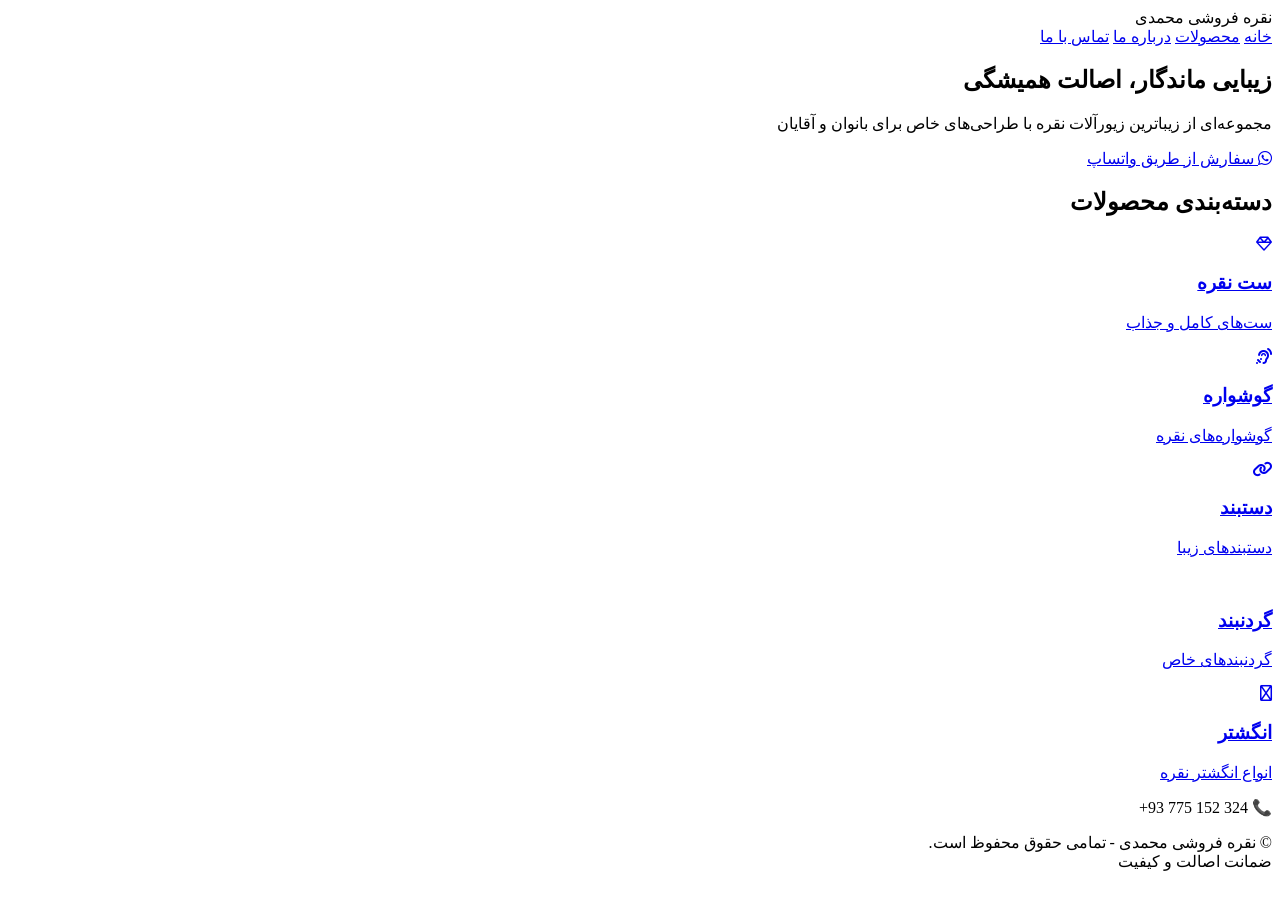
==== index.html @ ecaabd17 "Add files via upload" ====
<!DOCTYPE html>
<html lang="fa" dir="rtl">

<head>
    <meta charset="UTF-8">
    <meta name="viewport" content="width=device-width, initial-scale=1.0">

    <title>نقره فروشی محمدی</title>

    <link rel="stylesheet" href="css/style.css">

    <link href="https://fonts.googleapis.com/css2?family=Vazirmatn:wght@300;400;500;700;800&display=swap" rel="stylesheet">

    <link rel="stylesheet"
        href="https://cdnjs.cloudflare.com/ajax/libs/font-awesome/6.6.0/css/all.min.css">
</head>

<body>

<header>

    <div class="logo">
        نقره فروشی محمدی
    </div>

    <nav>

        <a href="index.html" class="active">خانه</a>

        <a href="products.html">محصولات</a>

        <a href="about.html">درباره ما</a>

        <a href="contact.html">تماس با ما</a>

    </nav>

</header>


<section class="hero">

<div class="overlay"></div>

<div class="hero-content">

<h1>زیبایی ماندگار، اصالت همیشگی</h1>

<p>
مجموعه‌ای از زیباترین زیورآلات نقره با طراحی‌های خاص برای بانوان و آقایان
</p>

<a href="https://wa.me/93775152324" class="btn">
<i class="fab fa-whatsapp"></i>
سفارش از طریق واتساپ
</a>

</div>

</section>

<section class="categories">

<h2>دسته‌بندی محصولات</h2>

<div class="category-grid">

<a href="products.html#sets" class="card">
    <i class="fa-regular fa-gem"></i>
    <h3>ست نقره</h3>
    <p>ست‌های کامل و جذاب</p>
</a>

<a href="products.html#earrings" class="card">
    <i class="fa-solid fa-ear-listen"></i>
    <h3>گوشواره</h3>
    <p>گوشواره‌های نقره</p>
</a>

<a href="products.html#bracelets" class="card">
    <i class="fa-solid fa-link"></i>
    <h3>دستبند</h3>
    <p>دستبندهای زیبا</p>
</a>

<a href="products.html#necklaces" class="card">
    <i class="fa-solid fa-necklace"></i>
    <h3>گردنبند</h3>
    <p>گردنبندهای خاص</p>
</a>

<a href="products.html#rings" class="card">
    <i class="fa-regular fa-ring"></i>
    <h3>انگشتر</h3>
    <p>انواع انگشتر نقره</p>
</a>

</div>

</section>


<footer>

<p>📞 <span dir="ltr">+93 775 152 324</span></p>

<div>
© نقره فروشی محمدی - تمامی حقوق محفوظ است.
</div>

<div>
ضمانت اصالت و کیفیت
</div>

</footer>

<script src="js/script.js"></script>

</body>

</html>
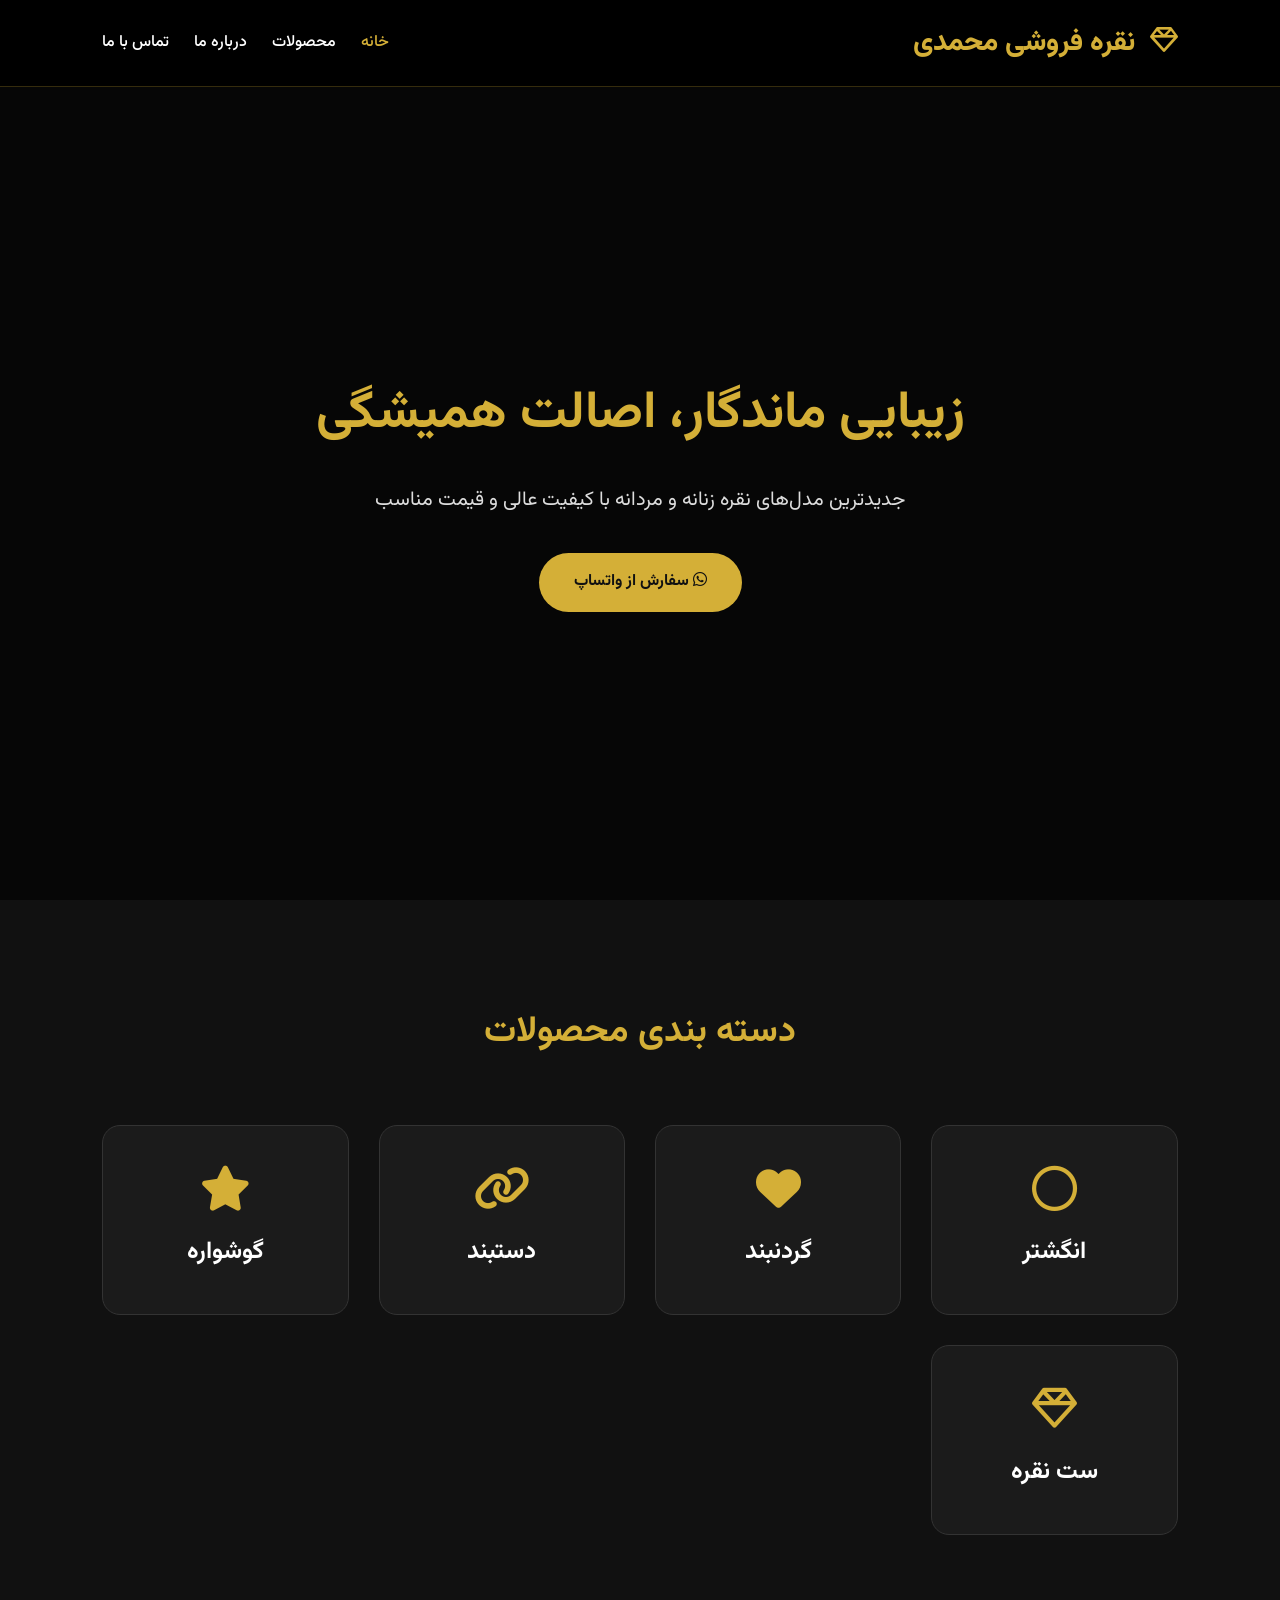
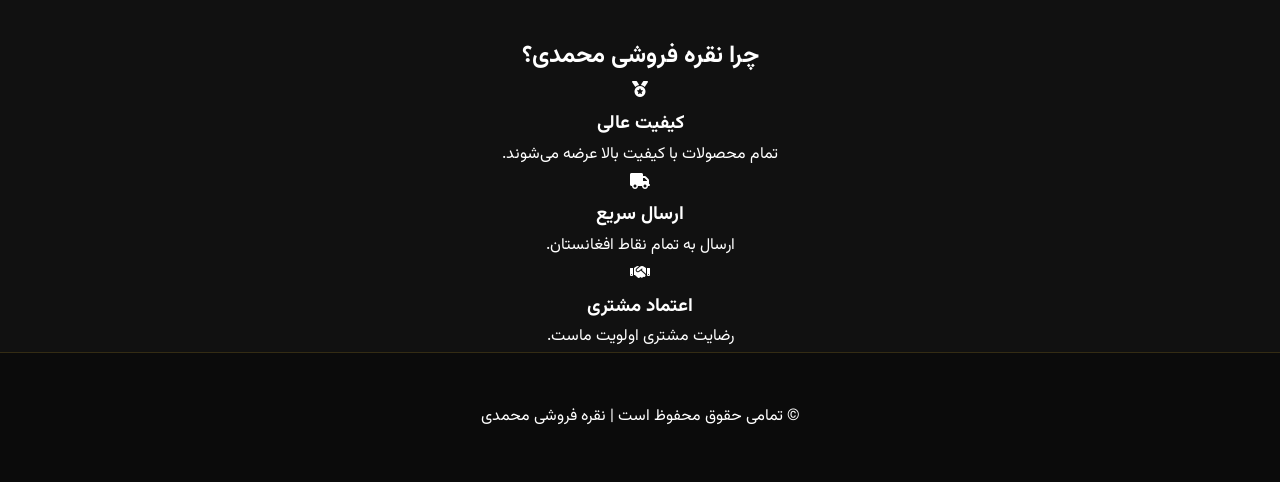
==== commit a9d1937f: "Add files via upload" ====
--- a/index.html
+++ b/index.html
@@ -2,41 +2,42 @@
 <html lang="fa" dir="rtl">
 
 <head>
-    <meta charset="UTF-8">
-    <meta name="viewport" content="width=device-width, initial-scale=1.0">
+<meta charset="UTF-8">
+<meta name="viewport" content="width=device-width, initial-scale=1.0">
 
-    <title>نقره فروشی محمدی</title>
+<title>نقره فروشی محمدی</title>
 
-    <link rel="stylesheet" href="css/style.css">
+<link rel="stylesheet" href="style.css">
 
-    <link href="https://fonts.googleapis.com/css2?family=Vazirmatn:wght@300;400;500;700;800&display=swap" rel="stylesheet">
+<link href="https://fonts.googleapis.com/css2?family=Vazirmatn:wght@300;400;500;700;800&display=swap" rel="stylesheet">
 
-    <link rel="stylesheet"
-        href="https://cdnjs.cloudflare.com/ajax/libs/font-awesome/6.6.0/css/all.min.css">
+<link rel="stylesheet"
+href="https://cdnjs.cloudflare.com/ajax/libs/font-awesome/6.6.0/css/all.min.css">
+
 </head>
 
 <body>
 
 <header>
 
-    <div class="logo">
-        نقره فروشی محمدی
-    </div>
+<div class="logo">
+<i class="fa-regular fa-gem"></i>
+نقره فروشی محمدی
+</div>
 
-    <nav>
+<nav>
 
-        <a href="index.html" class="active">خانه</a>
+<a href="index.html" class="active">خانه</a>
 
-        <a href="products.html">محصولات</a>
+<a href="products.html">محصولات</a>
 
-        <a href="about.html">درباره ما</a>
+<a href="about.html">درباره ما</a>
 
-        <a href="contact.html">تماس با ما</a>
+<a href="contact.html">تماس با ما</a>
 
-    </nav>
+</nav>
 
 </header>
-
 
 <section class="hero">
 
@@ -47,12 +48,12 @@
 <h1>زیبایی ماندگار، اصالت همیشگی</h1>
 
 <p>
-مجموعه‌ای از زیباترین زیورآلات نقره با طراحی‌های خاص برای بانوان و آقایان
+جدیدترین مدل‌های نقره زنانه و مردانه با کیفیت عالی و قیمت مناسب
 </p>
 
 <a href="https://wa.me/93775152324" class="btn">
 <i class="fab fa-whatsapp"></i>
-سفارش از طریق واتساپ
+سفارش از واتساپ
 </a>
 
 </div>
@@ -61,60 +62,76 @@
 
 <section class="categories">
 
-<h2>دسته‌بندی محصولات</h2>
+<h2>دسته بندی محصولات</h2>
 
 <div class="category-grid">
 
-<a href="products.html#sets" class="card">
-    <i class="fa-regular fa-gem"></i>
-    <h3>ست نقره</h3>
-    <p>ست‌های کامل و جذاب</p>
+<a href="products.html#ring" class="card">
+<i class="fa-regular fa-circle"></i>
+<h3>انگشتر</h3>
 </a>
 
-<a href="products.html#earrings" class="card">
-    <i class="fa-solid fa-ear-listen"></i>
-    <h3>گوشواره</h3>
-    <p>گوشواره‌های نقره</p>
+<a href="products.html#necklace" class="card">
+<i class="fa-solid fa-heart"></i>
+<h3>گردنبند</h3>
 </a>
 
-<a href="products.html#bracelets" class="card">
-    <i class="fa-solid fa-link"></i>
-    <h3>دستبند</h3>
-    <p>دستبندهای زیبا</p>
+<a href="products.html#bracelet" class="card">
+<i class="fa-solid fa-link"></i>
+<h3>دستبند</h3>
 </a>
 
-<a href="products.html#necklaces" class="card">
-    <i class="fa-solid fa-necklace"></i>
-    <h3>گردنبند</h3>
-    <p>گردنبندهای خاص</p>
+<a href="products.html#earring" class="card">
+<i class="fa-solid fa-star"></i>
+<h3>گوشواره</h3>
 </a>
 
-<a href="products.html#rings" class="card">
-    <i class="fa-regular fa-ring"></i>
-    <h3>انگشتر</h3>
-    <p>انواع انگشتر نقره</p>
+<a href="products.html#set" class="card">
+<i class="fa-regular fa-gem"></i>
+<h3>ست نقره</h3>
 </a>
 
 </div>
 
 </section>
 
+<section class="features">
+
+<h2>چرا نقره فروشی محمدی؟</h2>
+
+<div class="feature-grid">
+
+<div class="feature">
+<i class="fa-solid fa-medal"></i>
+<h3>کیفیت عالی</h3>
+<p>تمام محصولات با کیفیت بالا عرضه می‌شوند.</p>
+</div>
+
+<div class="feature">
+<i class="fa-solid fa-truck"></i>
+<h3>ارسال سریع</h3>
+<p>ارسال به تمام نقاط افغانستان.</p>
+</div>
+
+<div class="feature">
+<i class="fa-solid fa-handshake"></i>
+<h3>اعتماد مشتری</h3>
+<p>رضایت مشتری اولویت ماست.</p>
+</div>
+
+</div>
+
+</section>
 
 <footer>
 
-<p>📞 <span dir="ltr">+93 775 152 324</span></p>
-
-<div>
-© نقره فروشی محمدی - تمامی حقوق محفوظ است.
-</div>
-
-<div>
-ضمانت اصالت و کیفیت
-</div>
+<p>
+© تمامی حقوق محفوظ است | نقره فروشی محمدی
+</p>
 
 </footer>
 
-<script src="js/script.js"></script>
+<script src="script.js"></script>
 
 </body>
 
--- a/style.css
+++ b/style.css
@@ -0,0 +1,464 @@
+/* ==========================
+   MOHAMMADI JEWELRY
+========================== */
+
+*{
+    margin:0;
+    padding:0;
+    box-sizing:border-box;
+}
+
+html{
+    scroll-behavior:smooth;
+}
+
+body{
+    font-family:'Vazirmatn',sans-serif;
+    background:#111;
+    color:#fff;
+    line-height:1.8;
+}
+
+/* Header */
+
+header{
+    position:fixed;
+    top:0;
+    right:0;
+    width:100%;
+    background:rgba(0,0,0,.85);
+    backdrop-filter:blur(12px);
+    display:flex;
+    justify-content:space-between;
+    align-items:center;
+    padding:18px 8%;
+    z-index:999;
+    border-bottom:1px solid rgba(212,175,55,.25);
+}
+
+.logo{
+    color:#d4af37;
+    font-size:28px;
+    font-weight:800;
+}
+
+.logo i{
+    margin-left:8px;
+}
+
+nav{
+    display:flex;
+    gap:25px;
+}
+
+nav a{
+    color:#fff;
+    text-decoration:none;
+    transition:.3s;
+    font-weight:500;
+}
+
+nav a:hover,
+nav a.active{
+    color:#d4af37;
+}
+
+/* Hero */
+
+.hero{
+    height:100vh;
+    background:url("images/hero.jpg") center/cover no-repeat;
+    display:flex;
+    justify-content:center;
+    align-items:center;
+    text-align:center;
+    position:relative;
+}
+
+.overlay{
+    position:absolute;
+    inset:0;
+    background:rgba(0,0,0,.65);
+}
+
+.hero-content{
+    position:relative;
+    z-index:2;
+    max-width:700px;
+    padding:20px;
+    margin-top: 80px;
+}
+
+.hero h1{
+    font-size:52px;
+    color:#d4af37;
+    margin-bottom:20px;
+}
+
+.hero p{
+    font-size:20px;
+    margin-bottom:35px;
+    color:#ddd;
+}
+
+.btn{
+    display:inline-block;
+    padding:15px 35px;
+    background:#d4af37;
+    color:#111;
+    border-radius:40px;
+    text-decoration:none;
+    font-weight:700;
+    transition:.3s;
+}
+
+.btn:hover{
+    transform:translateY(-5px);
+    background:#fff;
+}
+
+/* Categories */
+
+.categories{
+    padding:100px 8%;
+}
+
+.categories h2{
+    text-align:center;
+    font-size:36px;
+    color:#d4af37;
+    margin-bottom:60px;
+}
+
+.category-grid{
+    display:grid;
+    grid-template-columns:repeat(auto-fit,minmax(220px,1fr));
+    gap:30px;
+}
+
+.card{
+    background:#1b1b1b;
+    border:1px solid #333;
+    border-radius:18px;
+    padding:40px 20px;
+    text-align:center;
+    text-decoration:none;
+    color:#fff;
+    transition:.4s;
+}
+
+.card:hover{
+    transform:translateY(-10px);
+    border-color:#d4af37;
+}
+
+.card i{
+    font-size:45px;
+    color:#d4af37;
+    margin-bottom:20px;
+}
+
+.card h3{
+    font-size:24px;
+}
+/* ==========================
+   PRODUCTS PAGE
+========================== */
+
+.products{
+    padding:100px 8%;
+    background:#111;
+}
+
+.products h2{
+    text-align:center;
+    color:#d4af37;
+    font-size:38px;
+    margin-bottom:50px;
+}
+
+.product-grid{
+    display:grid;
+    grid-template-columns:repeat(auto-fit,minmax(280px,1fr));
+    gap:35px;
+}
+
+.product-card{
+    background:#1a1a1a;
+    border:1px solid #333;
+    border-radius:20px;
+    overflow:hidden;
+    text-align:center;
+    transition:.4s;
+    box-shadow:0 8px 20px rgba(0,0,0,.3);
+}
+
+.product-card:hover{
+    transform:translateY(-10px);
+    border-color:#d4af37;
+    box-shadow:0 15px 30px rgba(212,175,55,.25);
+}
+
+.product-card img{
+    width:100%;
+    height:280px;
+    object-fit:cover;
+}
+
+.product-card h3{
+    color:#d4af37;
+    margin:20px 0 10px;
+    font-size:24px;
+}
+
+.product-card p{
+    color:#ccc;
+    padding:0 20px;
+    min-height:50px;
+}
+
+.price{
+    display:block;
+    color:#fff;
+    font-size:20px;
+    font-weight:bold;
+    margin:20px 0;
+}
+
+.product-card .btn{
+    margin-bottom:25px;
+}
+
+/* Contact Banner */
+
+.contact-banner{
+    background:linear-gradient(135deg,#d4af37,#b8860b);
+    color:#111;
+    text-align:center;
+    padding:80px 20px;
+}
+
+.contact-banner h2{
+    font-size:36px;
+    margin-bottom:20px;
+}
+
+.contact-banner p{
+    font-size:18px;
+    max-width:700px;
+    margin:auto;
+    margin-bottom:30px;
+}
+
+.contact-banner .btn{
+    background:#111;
+    color:#fff;
+}
+
+.contact-banner .btn:hover{
+    background:#fff;
+    color:#111;
+}
+
+/* Footer */
+
+footer{
+    background:#0b0b0b;
+    padding:50px 20px;
+    text-align:center;
+    border-top:1px solid rgba(212,175,55,.2);
+}
+
+.footer-content h3{
+    color:#d4af37;
+    margin-bottom:15px;
+    font-size:28px;
+}
+
+.footer-content p{
+    color:#aaa;
+    margin-bottom:20px;
+}
+
+.social{
+    margin:25px 0;
+}
+
+.social a{
+    display:inline-flex;
+    align-items:center;
+    justify-content:center;
+    width:45px;
+    height:45px;
+    margin:0 8px;
+    border-radius:50%;
+    background:#222;
+    color:#d4af37;
+    text-decoration:none;
+    transition:.3s;
+}
+
+.social a:hover{
+    background:#d4af37;
+    color:#111;
+}
+
+copyright{
+    color:#777;
+    font-size:14px;
+}
+
+/* Responsive */
+
+@media(max-width:768px){
+
+header{
+    flex-direction:column;
+    gap:15px;
+}
+
+nav{
+    flex-wrap:wrap;
+    justify-content:center;
+}
+
+.hero h1{
+    font-size:34px;
+}
+
+.products h2{
+    font-size:30px;
+}
+
+.contact-banner h2{
+    font-size:28px;
+}
+
+.product-card img{
+    height:230px;
+}
+
+}
+/* ABOUT PAGE */
+
+.about-section{
+
+padding:100px 8%;
+
+background:#111;
+
+}
+
+.about-container{
+
+display:grid;
+
+grid-template-columns:repeat(auto-fit,minmax(350px,1fr));
+
+gap:50px;
+
+align-items:center;
+
+}
+
+.about-text h2{
+
+color:#d4af37;
+
+font-size:38px;
+
+margin-bottom:25px;
+
+}
+
+.about-text p{
+
+font-size:18px;
+
+color:#ddd;
+
+margin-bottom:20px;
+
+line-height:2;
+
+}
+
+.about-image img{
+
+width:100%;
+
+border-radius:20px;
+
+border:3px solid #d4af37;
+
+box-shadow:0 15px 30px rgba(0,0,0,.4);
+
+}
+.features {
+    text-align: center;
+}
+/* CONTACT PAGE */
+
+.contact-section{
+
+padding:100px 8%;
+
+background:#111;
+
+display:flex;
+
+justify-content:center;
+
+}
+
+.contact-box{
+
+max-width:700px;
+
+width:100%;
+
+background:#1a1a1a;
+
+padding:50px;
+
+border-radius:20px;
+
+text-align:center;
+
+border:1px solid #333;
+
+}
+
+.contact-box h2{
+
+color:#d4af37;
+
+margin-bottom:30px;
+
+font-size:35px;
+
+}
+
+.contact-box p{
+
+font-size:20px;
+
+margin:20px 0;
+
+color:#ddd;
+
+}
+
+.contact-box i{
+
+color:#d4af37;
+
+margin-left:10px;
+
+}
+
+.contact-box .btn{
+
+margin-top:30px;
+
+}
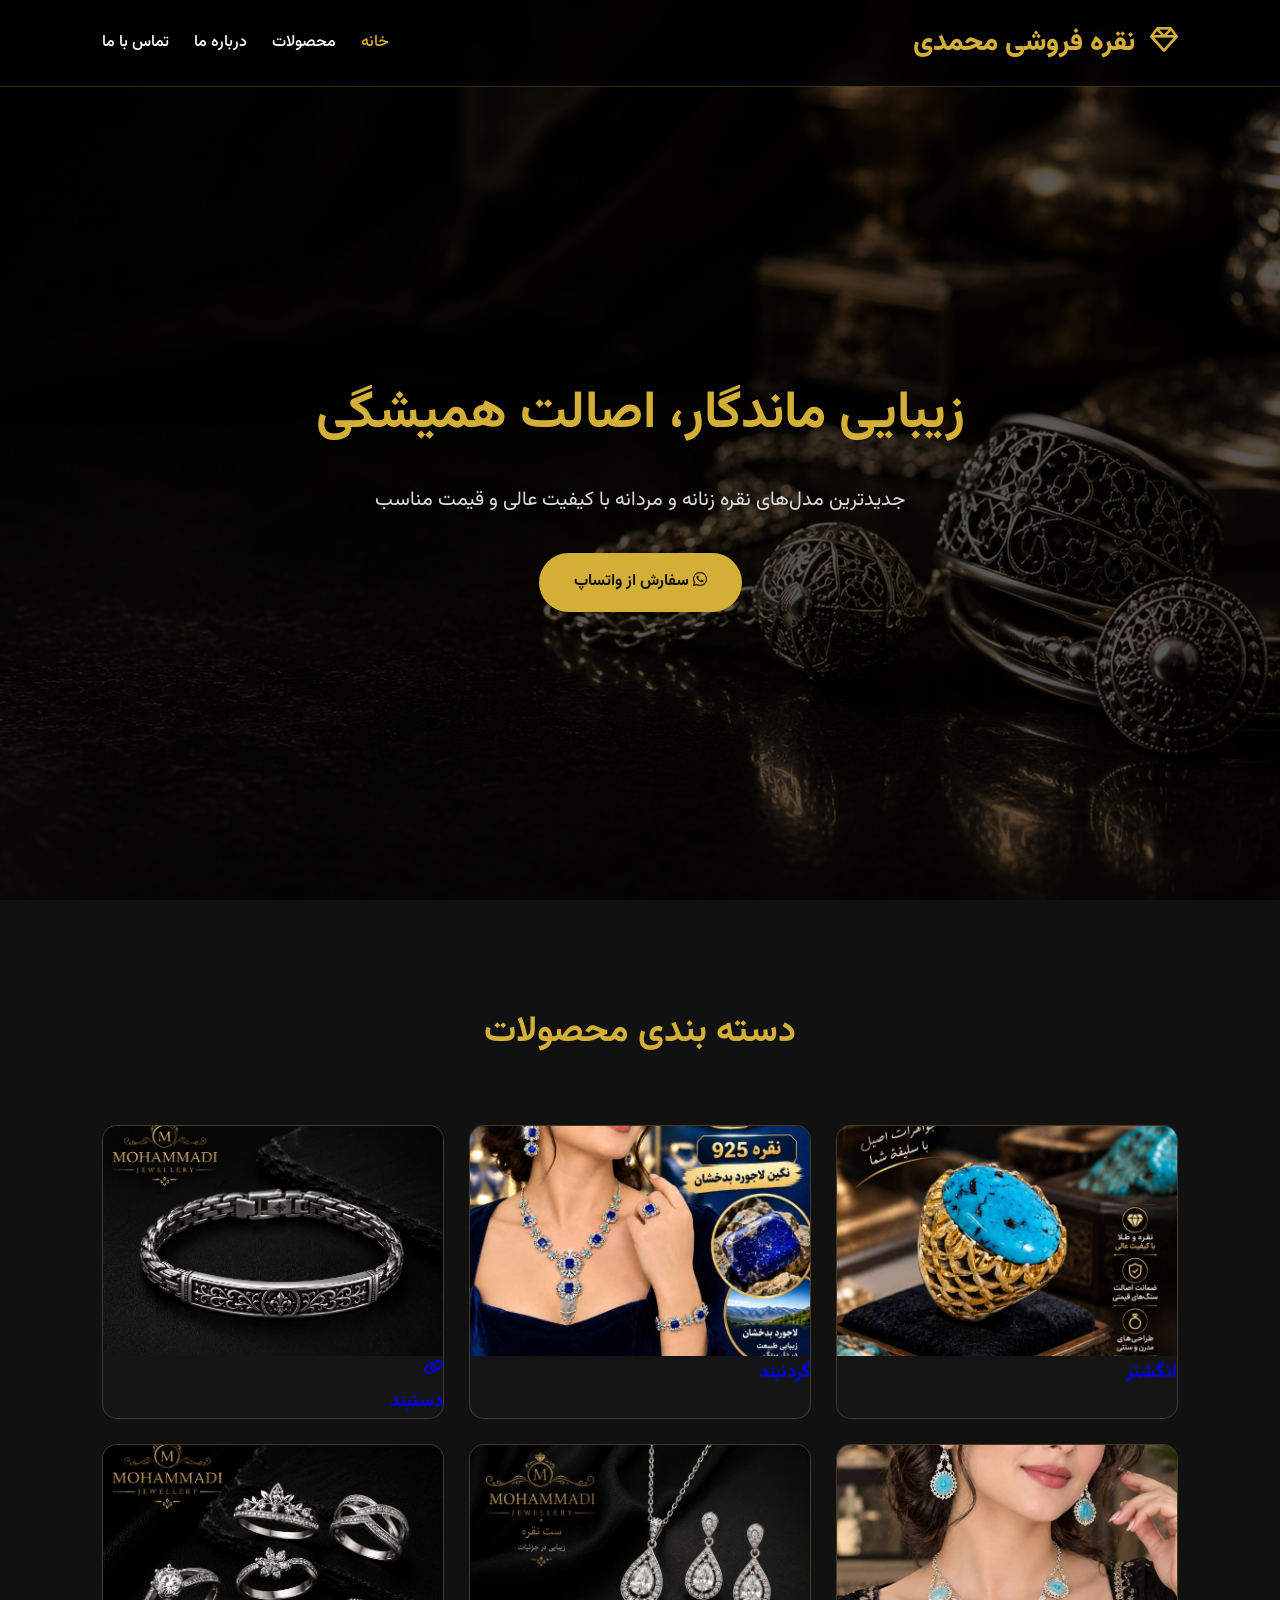
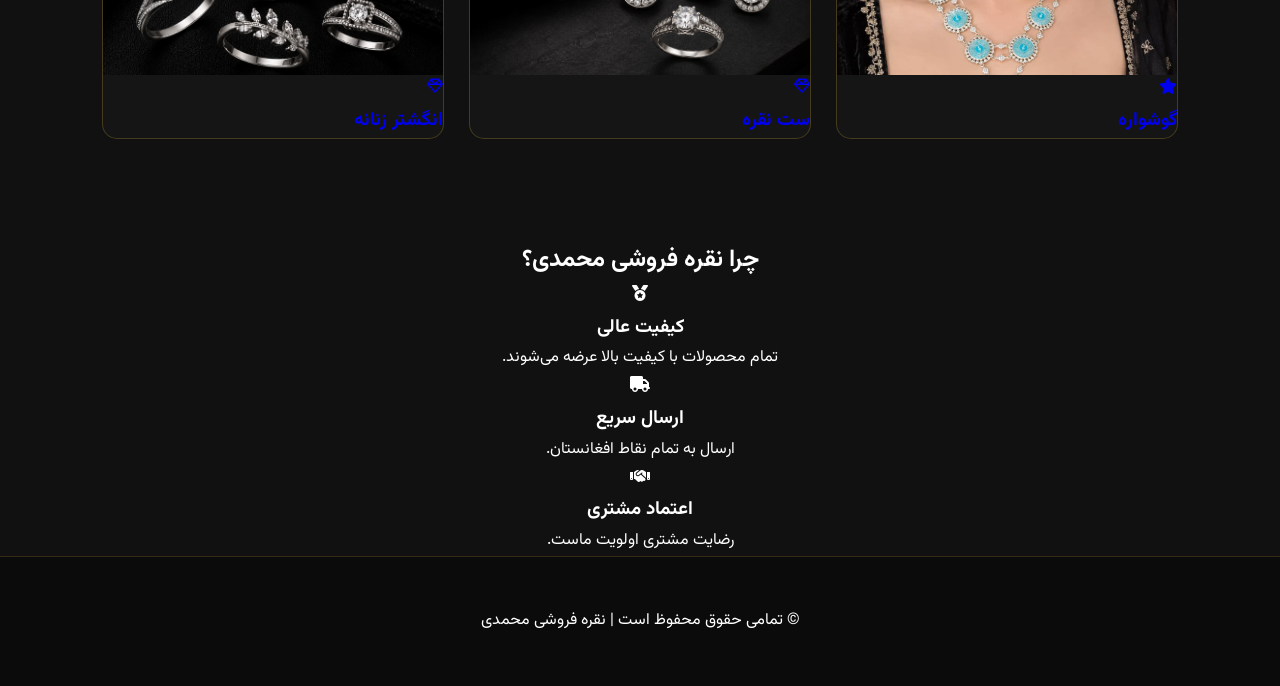
==== commit f3e83c0d: "Add files via upload" ====
--- a/index.html
+++ b/index.html
@@ -67,28 +67,39 @@
 <div class="category-grid">
 
 <a href="products.html#ring" class="card">
+    <img src="images/ring1.jpg.jpeg"
 <i class="fa-regular fa-circle"></i>
 <h3>انگشتر</h3>
 </a>
 
 <a href="products.html#necklace" class="card">
+    <img src="images/necklace1.jpeg"
 <i class="fa-solid fa-heart"></i>
 <h3>گردنبند</h3>
 </a>
 
 <a href="products.html#bracelet" class="card">
+    <img src="images/bracklet.png" alt="">
 <i class="fa-solid fa-link"></i>
 <h3>دستبند</h3>
 </a>
 
 <a href="products.html#earring" class="card">
+    <img src="images/earring.jpeg" alt="">
 <i class="fa-solid fa-star"></i>
 <h3>گوشواره</h3>
 </a>
 
 <a href="products.html#set" class="card">
+    <img src="images/set1.png" alt="">
 <i class="fa-regular fa-gem"></i>
 <h3>ست نقره</h3>
+</a>
+
+<a href="products.html#set" class="card">
+    <img src="images/ringfemale1.png" alt="">
+<i class="fa-regular fa-gem"></i>
+<h3>انگشتر زنانه</h3>
 </a>
 
 </div>
--- a/style.css
+++ b/style.css
@@ -130,37 +130,81 @@
     margin-bottom:60px;
 }
 
-.category-grid{
-    display:grid;
-    grid-template-columns:repeat(auto-fit,minmax(220px,1fr));
-    gap:30px;
-}
-
-.card{
-    background:#1b1b1b;
-    border:1px solid #333;
-    border-radius:18px;
-    padding:40px 20px;
-    text-align:center;
-    text-decoration:none;
-    color:#fff;
-    transition:.4s;
-}
-
-.card:hover{
-    transform:translateY(-10px);
-    border-color:#d4af37;
-}
-
-.card i{
-    font-size:45px;
-    color:#d4af37;
-    margin-bottom:20px;
-}
-
-.card h3{
-    font-size:24px;
-}
+.category-grid {
+    display: grid;
+    grid-template-columns: repeat(3, 1fr);
+    gap: 25px;
+}
+
+.card {
+    display: block;
+    overflow: hidden;
+    text-decoration: none;
+    border-radius: 15px;
+    background: #151515;
+    border: 1px solid rgba(212, 175, 55, 0.25);
+    transition: 0.3s ease;
+}
+
+.card img {
+    width: 100%;
+    height: 230px;
+    object-fit: cover;
+    display: block;
+}
+
+.card-content {
+    padding: 20px;
+    text-align: center;
+}
+
+.card-content i {
+    color: #d4af37;
+    font-size: 28px;
+    margin-bottom: 10px;
+}
+
+.card-content h3 {
+    text-align: center;
+    color: #d4af37;
+    font-size: 21px;
+    margin: 5px 0;
+}
+
+.card-content p {
+    color: #ddd;
+    font-size: 14px;
+    margin: 8px 0 0;
+}
+
+.card:hover {
+    transform: translateY(-8px);
+    border-color: #d4af37;
+    box-shadow: 0 10px 30px rgba(212, 175, 55, 0.2);
+}
+
+.card:hover img {
+    transform: scale(1.05);
+}
+
+.card img {
+    transition: 0.4s ease;
+}
+
+
+/* Mobile */
+@media (max-width: 768px) {
+
+    .category-grid {
+        grid-template-columns: 1fr;
+    }
+
+    .card img {
+        height: 250px;
+    }
+
+}
+
 /* ==========================
    PRODUCTS PAGE
 ========================== */
@@ -383,16 +427,18 @@
 
 }
 
+.about-image {
+
+width:100%;
+max-width: 500px;
+margin: auto;
+
+}
 .about-image img{
-
-width:100%;
-
-border-radius:20px;
-
-border:3px solid #d4af37;
-
-box-shadow:0 15px 30px rgba(0,0,0,.4);
-
+    width: 100%;
+    display: block;
+    object-fit: contain;
+    height: 350px;
 }
 .features {
     text-align: center;
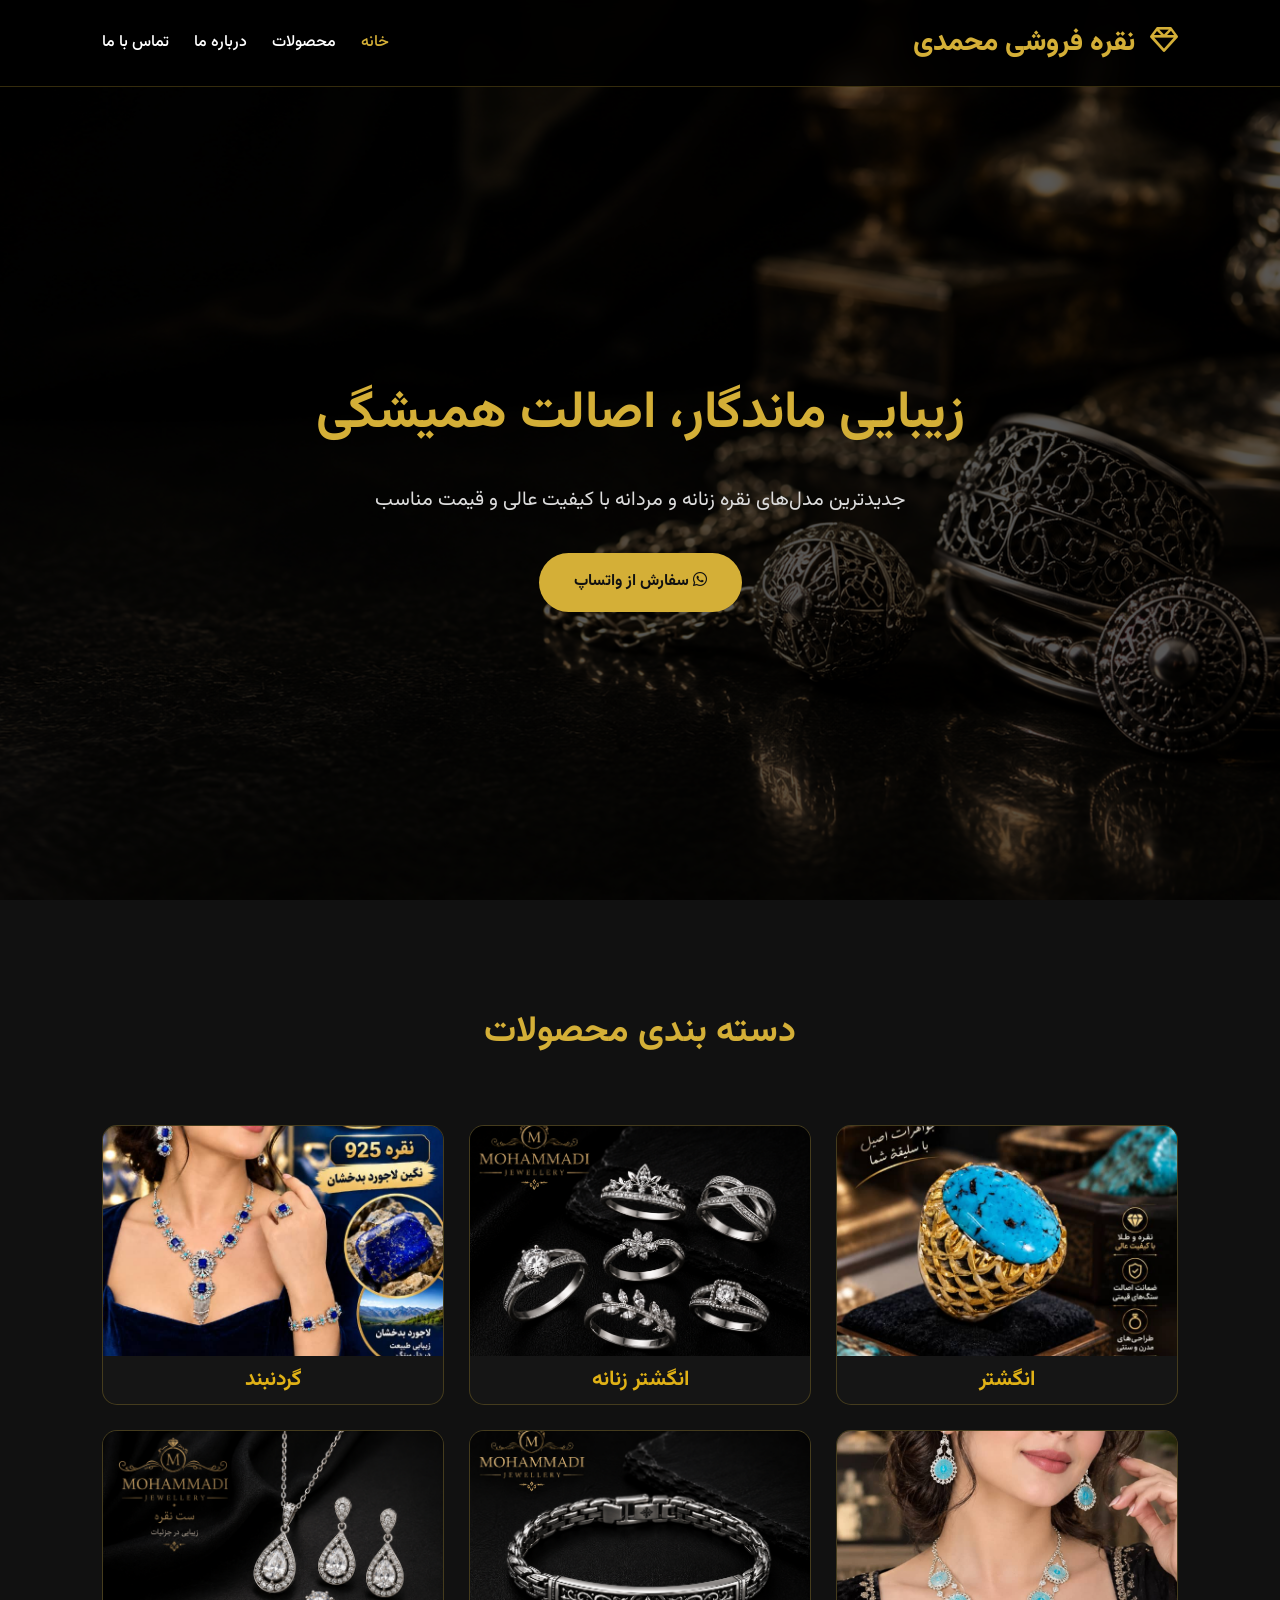
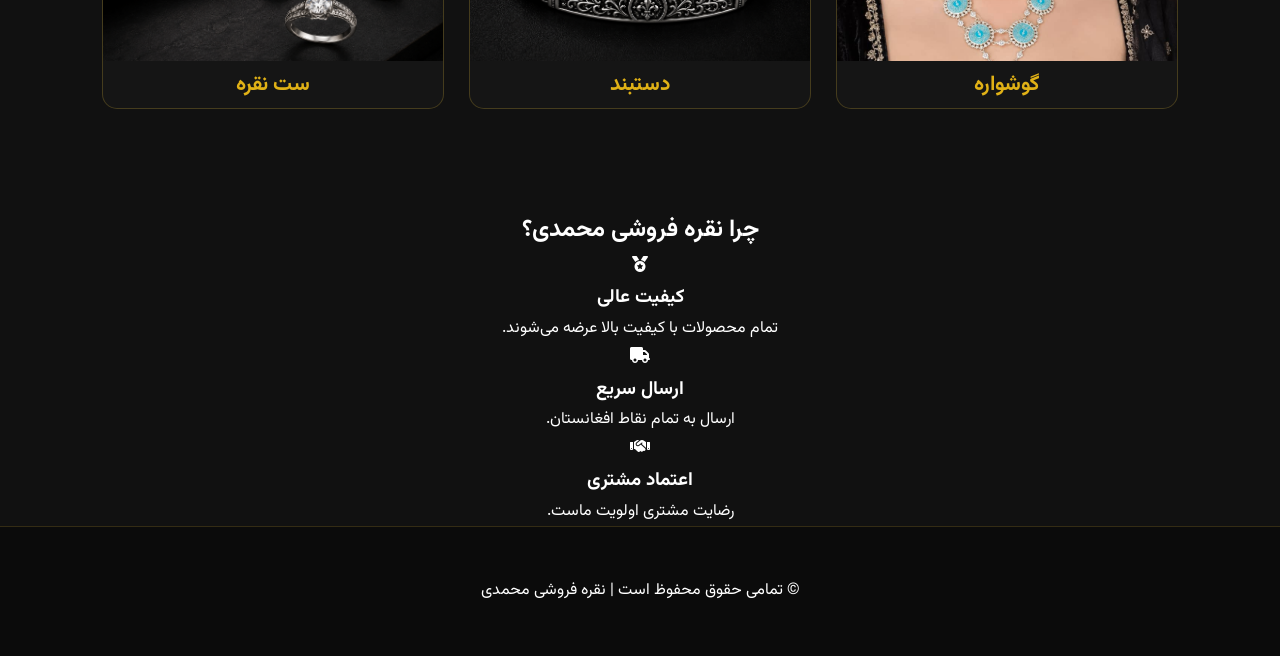
==== commit b1e1faac: "Add files via upload" ====
--- a/index.html
+++ b/index.html
@@ -67,40 +67,35 @@
 <div class="category-grid">
 
 <a href="products.html#ring" class="card">
-    <img src="images/ring1.jpg.jpeg"
-<i class="fa-regular fa-circle"></i>
+    <img src="images/ring1.jpg.jpeg" alt="">
 <h3>انگشتر</h3>
 </a>
 
+<a href="products.html#set" class="card">
+    <img src="images/ringfemale1.png" alt="">
+<h3>انگشتر زنانه</h3>
+</a>
+
 <a href="products.html#necklace" class="card">
-    <img src="images/necklace1.jpeg"
-<i class="fa-solid fa-heart"></i>
+    <img src="images/necklace1.jpeg" alt="">
 <h3>گردنبند</h3>
+</a>
+
+<a href="products.html#earring" class="card">
+    <img src="images/earring.jpeg" alt="">
+<h3>گوشواره</h3>
 </a>
 
 <a href="products.html#bracelet" class="card">
     <img src="images/bracklet.png" alt="">
-<i class="fa-solid fa-link"></i>
 <h3>دستبند</h3>
-</a>
-
-<a href="products.html#earring" class="card">
-    <img src="images/earring.jpeg" alt="">
-<i class="fa-solid fa-star"></i>
-<h3>گوشواره</h3>
 </a>
 
 <a href="products.html#set" class="card">
     <img src="images/set1.png" alt="">
-<i class="fa-regular fa-gem"></i>
 <h3>ست نقره</h3>
 </a>
 
-<a href="products.html#set" class="card">
-    <img src="images/ringfemale1.png" alt="">
-<i class="fa-regular fa-gem"></i>
-<h3>انگشتر زنانه</h3>
-</a>
 
 </div>
 
--- a/style.css
+++ b/style.css
@@ -164,9 +164,9 @@
     margin-bottom: 10px;
 }
 
-.card-content h3 {
+.category-grid h3 {
     text-align: center;
-    color: #d4af37;
+    color: #e0b116;
     font-size: 21px;
     margin: 5px 0;
 }
